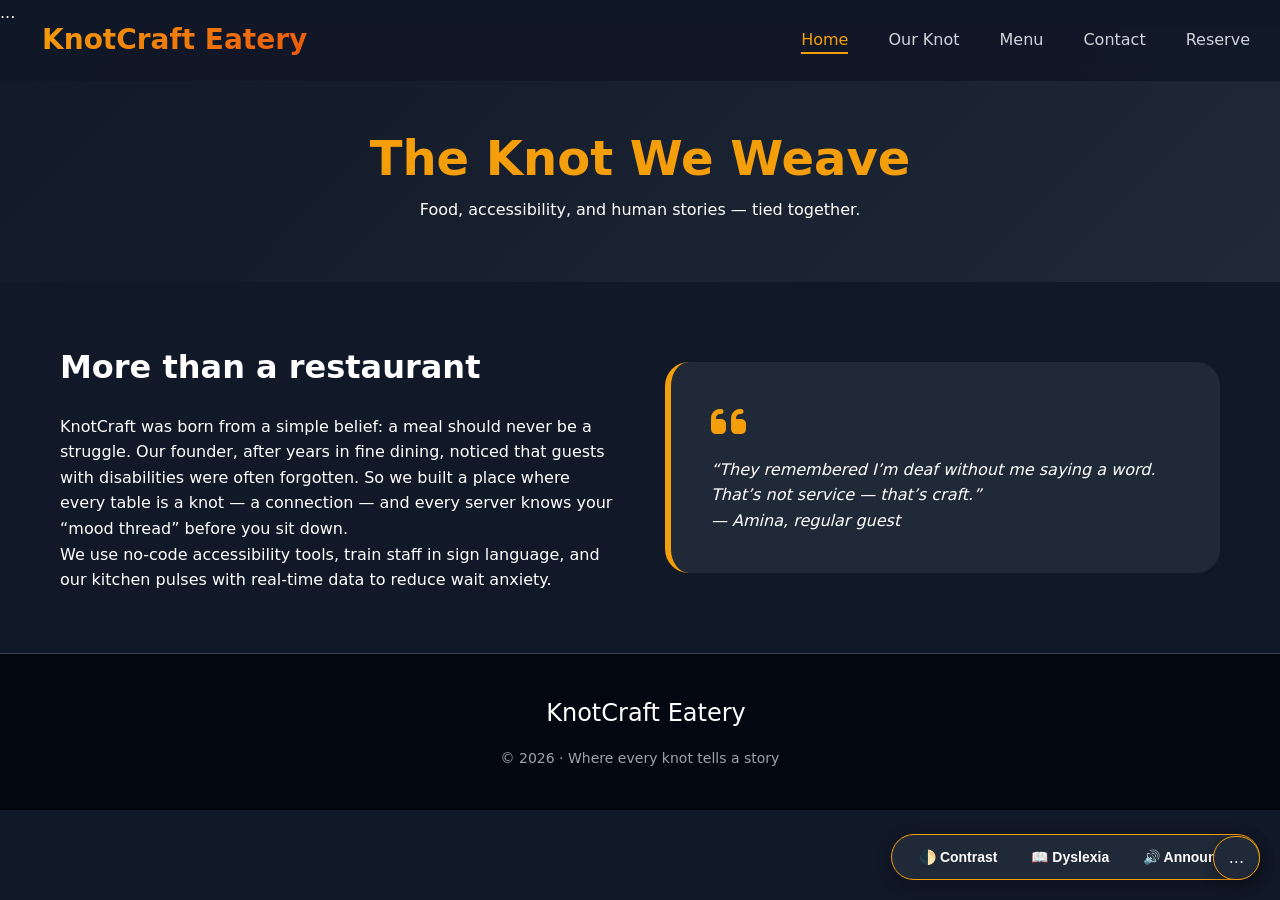
==== about.html @ 928e2766 "well" ====
<!DOCTYPE html>
<html lang="en">
<head>
    <meta charset="UTF-8">
    <meta name="viewport" content="width=device-width, initial-scale=1.0">
    <title>KnotCraft Eatery · Our Knot</title>
    <link rel="stylesheet" href="style.css">
    <link rel="stylesheet" href="https://cdnjs.cloudflare.com/ajax/libs/font-awesome/6.4.0/css/all.min.css">
</head>
<body>
      <div class="accessibility-hub" id="accessibilityHub">
        <button id="highContrastToggle" aria-label="High contrast mode">🌓 Contrast</button>
        <button id="dyslexiaToggle" aria-label="Dyslexia friendly font">📖 Dyslexia</button>
        <button id="announceMode" aria-label="Screen reader friendly announcements">🔊 Announce</button>
    </div>

    <nav class="navbar" id="navbar">
        <div class="nav-container">
            <div class="logo">
                <i class="fas fa-knot"></i>
                <span class="logo-text">KnotCraft Eatery</span>
            </div>
            <ul class="nav-links">
                <li><a href="index.html" class="nav-link active">Home</a></li>
                <li><a href="about.html" class="nav-link">Our Knot</a></li>
                <li><a href="menu.html" class="nav-link">Menu</a></li>
                <li><a href="contact.html" class="nav-link">Contact</a></li>
                <li><a href="reservations.html" class="nav-link">Reserve</a></li>
            </ul>
            <div class="mobile-menu-toggle"><i class="fas fa-bars"></i></div>
        </div>
    </nav>

    <div class="accessibility-hub">...</div> <!-- same as index -->
    <nav class="navbar">...</nav> <!-- same -->

    <section class="page-header">
        <div class="container">
            <h1>The Knot We Weave</h1>
            <p>Food, accessibility, and human stories — tied together.</p>
        </div>
    </section>

    <section class="about-story">
        <div class="container">
            <div class="story-grid">
                <div class="story-text">
                    <h2>More than a restaurant</h2>
                    <p>KnotCraft was born from a simple belief: a meal should never be a struggle. Our founder, after years in fine dining, noticed that guests with disabilities were often forgotten. So we built a place where every table is a knot — a connection — and every server knows your “mood thread” before you sit down.</p>
                    <p>We use no‑code accessibility tools, train staff in sign language, and our kitchen pulses with real‑time data to reduce wait anxiety.</p>
                </div>
                <div class="story-quote">
                    <i class="fas fa-quote-left"></i>
                    <p>“They remembered I’m deaf without me saying a word. That’s not service — that’s craft.”</p>
                    <span>— Amina, regular guest</span>
                </div>
            </div>
        </div>
    </section>

   <footer class="footer">
        <div class="container">
            <div class="footer-content">
                <div class="footer-logo"><i class="fas fa-knot"></i><span>KnotCraft Eatery</span></div>
                <p class="footer-text">© 2026 · Where every knot tells a story</p>
            </div>
        </div>
    </footer>
    <script src="script.js"></script>
</body>
</html>
---- style.css ----
/* ============================================
   KNOTCRAFT EATERY - COMPLETE STYLESHEET
   Affects all pages: index, about, menu, contact, reservations
   ============================================ */

* {
    margin: 0;
    padding: 0;
    box-sizing: border-box;
}

:root {
    --primary: #f59e0b;
    --primary-dark: #ea580c;
    --dark-bg: #111827;
    --card-bg: #1f2937;
    --card-hover: #374151;
    --text-light: #ffffff;
    --text-secondary: #d1d5db;
    --text-muted: #9ca3af;
    --border: #374151;
}

body {
    font-family: 'Segoe UI', system-ui, -apple-system, sans-serif;
    background: var(--dark-bg);
    color: var(--text-light);
    line-height: 1.6;
    transition: all 0.2s;
}

/* Accessibility toggles */
body.high-contrast {
    background: #000000;
    color: #ffff66;
}
body.high-contrast .navbar,
body.high-contrast .card,
body.high-contrast .footer {
    background: #000 !important;
    border-color: #ffff66 !important;
    color: #ffff66 !important;
}
body.dyslexia {
    font-family: 'Open Dyslexic', 'Comic Sans MS', 'Chalkboard SE', sans-serif;
    letter-spacing: 0.05em;
}

.container {
    max-width: 1200px;
    margin: 0 auto;
    padding: 0 20px;
}

/* Accessibility Hub (fixed bottom right) */
.accessibility-hub {
    position: fixed;
    bottom: 20px;
    right: 20px;
    background: #1f2937;
    border-radius: 40px;
    padding: 8px 15px;
    display: flex;
    gap: 10px;
    z-index: 1000;
    box-shadow: 0 4px 15px rgba(0,0,0,0.3);
    border: 1px solid var(--primary);
}
.accessibility-hub button {
    background: none;
    border: none;
    color: white;
    cursor: pointer;
    padding: 6px 12px;
    border-radius: 30px;
    font-size: 14px;
    font-weight: 600;
    transition: 0.2s;
}
.accessibility-hub button:hover {
    background: var(--primary);
    color: #000;
}

/* Navigation */
.navbar {
    position: fixed;
    top: 0;
    left: 0;
    width: 100%;
    background: rgba(17,24,39,0.95);
    backdrop-filter: blur(10px);
    z-index: 100;
    border-bottom: 1px solid transparent;
    transition: 0.3s;
}
.navbar.scrolled {
    background: rgba(17,24,39,0.98);
    border-bottom-color: var(--border);
    box-shadow: 0 4px 20px rgba(0,0,0,0.3);
}
.nav-container {
    max-width: 1400px;
    margin: 0 auto;
    padding: 0 30px;
    display: flex;
    justify-content: space-between;
    align-items: center;
    height: 80px;
}
.logo {
    display: flex;
    align-items: center;
    gap: 12px;
    font-size: 28px;
    font-weight: bold;
}
.logo i {
    color: var(--primary);
    font-size: 32px;
}
.logo-text {
    background: linear-gradient(135deg, var(--primary), var(--primary-dark));
    -webkit-background-clip: text;
    background-clip: text;
    color: transparent;
}
.nav-links {
    display: flex;
    list-style: none;
    gap: 40px;
}
.nav-link {
    color: var(--text-secondary);
    text-decoration: none;
    font-size: 16px;
    font-weight: 500;
    transition: 0.3s;
    position: relative;
}
.nav-link.active,
.nav-link:hover {
    color: var(--primary);
}
.nav-link::after {
    content: '';
    position: absolute;
    bottom: -5px;
    left: 0;
    width: 0;
    height: 2px;
    background: var(--primary);
    transition: 0.3s;
}
.nav-link:hover::after,
.nav-link.active::after {
    width: 100%;
}
.mobile-menu-toggle {
    display: none;
    font-size: 24px;
    color: var(--primary);
    cursor: pointer;
}

/* Hero Section (index) */
.hero {
    position: relative;
    height: 100vh;
    display: flex;
    align-items: center;
    justify-content: center;
    text-align: center;
    background: linear-gradient(135deg, #111827 0%, #1f2937 100%);
    overflow: hidden;
}
.hero-overlay {
    position: absolute;
    inset: 0;
    background: url('data:image/svg+xml;utf8,<svg width="60" height="60" xmlns="http://www.w3.org/2000/svg"><defs><pattern id="grid" width="60" height="60" patternUnits="userSpaceOnUse"><path d="M 10 0 L 0 0 0 10" fill="none" stroke="rgba(255,255,255,0.03)" stroke-width="1"/></pattern></defs><rect width="100%" height="100%" fill="url(%23grid)"/></svg>');
}
.hero-content {
    position: relative;
    z-index: 2;
    max-width: 900px;
    padding: 20px;
}
.hero-title {
    font-size: clamp(60px, 10vw, 120px);
    font-weight: 900;
    background: linear-gradient(135deg, var(--primary), var(--primary-dark));
    -webkit-background-clip: text;
    background-clip: text;
    color: transparent;
    margin-bottom: 20px;
}
.hero-subtitle {
    font-size: clamp(24px, 4vw, 36px);
    color: var(--text-secondary);
}
.hero-description {
    font-size: clamp(16px, 2vw, 20px);
    color: var(--text-muted);
    margin: 20px auto 40px;
    max-width: 700px;
}
.hero-buttons {
    display: flex;
    gap: 20px;
    justify-content: center;
    flex-wrap: wrap;
}
.btn-primary {
    background: linear-gradient(135deg, var(--primary), var(--primary-dark));
    color: white;
    border: none;
    padding: 14px 35px;
    border-radius: 40px;
    font-weight: 700;
    font-size: 18px;
    cursor: pointer;
    text-decoration: none;
    display: inline-block;
    transition: 0.3s;
}
.btn-primary:hover {
    transform: translateY(-3px);
    box-shadow: 0 8px 25px rgba(245,158,11,0.4);
}
.btn-secondary {
    background: transparent;
    border: 2px solid var(--primary);
    color: white;
    padding: 12px 33px;
    border-radius: 40px;
    font-weight: 700;
    font-size: 18px;
    text-decoration: none;
    display: inline-block;
    transition: 0.3s;
}
.btn-secondary:hover {
    background: rgba(245,158,11,0.1);
    transform: translateY(-3px);
}

/* Pulse Knot (homepage only, but styles won't break others) */
.pulse-knot {
    position: absolute;
    bottom: 80px;
    right: 20px;
    background: rgba(0,0,0,0.7);
    padding: 12px 20px;
    border-radius: 30px;
    z-index: 5;
}
.knot-tension {
    display: flex;
    flex-direction: column;
    gap: 6px;
    font-size: 14px;
}
.tension-bar {
    width: 150px;
    height: 6px;
    background: #374151;
    border-radius: 3px;
    overflow: hidden;
}
.tension-fill {
    width: 30%;
    height: 100%;
    background: var(--primary);
    transition: width 2s;
}

/* Section Headers */
.section-header {
    text-align: center;
    margin-bottom: 60px;
}
.section-title {
    font-size: clamp(36px, 5vw, 56px);
    font-weight: 800;
    background: linear-gradient(135deg, var(--primary), var(--primary-dark));
    -webkit-background-clip: text;
    background-clip: text;
    color: transparent;
}
.section-subtitle {
    font-size: 18px;
    color: var(--text-muted);
}

/* Features Grid */
.features {
    padding: 80px 0;
    background: rgba(31,41,55,0.3);
}
.features-grid {
    display: grid;
    grid-template-columns: repeat(auto-fit, minmax(280px, 1fr));
    gap: 40px;
}
.feature-card {
    background: var(--card-bg);
    padding: 40px 30px;
    border-radius: 20px;
    text-align: center;
    transition: 0.3s;
    border: 1px solid transparent;
}
.feature-card:hover {
    transform: translateY(-8px);
    border-color: var(--primary);
}
.feature-icon {
    font-size: 48px;
    color: var(--primary);
    margin-bottom: 20px;
}
.feature-card h3 {
    font-size: 24px;
    margin-bottom: 12px;
}
.feature-card p {
    color: var(--text-muted);
}

/* Menu Page */
.menu-section {
    padding: 100px 0;
}
.menu-category {
    background: rgba(31,41,55,0.5);
    border: 1px solid var(--border);
    border-radius: 24px;
    padding: 40px;
    margin-bottom: 50px;
}
.category-title {
    font-size: 32px;
    color: var(--primary);
    margin-bottom: 30px;
}
.menu-grid {
    display: grid;
    grid-template-columns: repeat(auto-fit, minmax(300px, 1fr));
    gap: 25px;
}
.menu-item {
    background: var(--card-bg);
    padding: 25px;
    border-radius: 16px;
    transition: 0.3s;
    border: 1px solid transparent;
}
.menu-item:hover {
    background: var(--card-hover);
    border-color: var(--primary);
}
.item-header {
    display: flex;
    justify-content: space-between;
    margin-bottom: 10px;
}
.item-header h4 {
    font-size: 22px;
}
.price {
    color: var(--primary);
    font-weight: 700;
}
.item-description {
    color: var(--text-muted);
    margin: 10px 0;
}
.item-tags {
    display: flex;
    gap: 8px;
    flex-wrap: wrap;
}
.tag {
    background: rgba(245,158,11,0.15);
    color: var(--primary);
    padding: 4px 12px;
    border-radius: 20px;
    font-size: 12px;
    border: 1px solid rgba(245,158,11,0.3);
}

/* About Page */
.page-header {
    background: linear-gradient(135deg, #111827, #1f2937);
    padding: 120px 0 60px;
    text-align: center;
}
.page-header h1 {
    font-size: 48px;
    color: var(--primary);
}
.about-story {
    padding: 60px 0;
}
.story-grid {
    display: grid;
    grid-template-columns: 1fr 1fr;
    gap: 50px;
    align-items: center;
}
.story-text h2 {
    font-size: 32px;
    margin-bottom: 20px;
}
.story-quote {
    background: var(--card-bg);
    padding: 40px;
    border-radius: 24px;
    border-left: 6px solid var(--primary);
    font-style: italic;
}
.story-quote i {
    font-size: 40px;
    color: var(--primary);
    margin-bottom: 15px;
}

/* Contact Page (additional styles inline in contact.html, but include base) */
.contact-page-section {
    padding: 60px 0;
}
.contact-grid-full {
    display: grid;
    grid-template-columns: 1fr 1fr;
    gap: 40px;
}
.contact-info-block, .contact-form-block {
    background: var(--card-bg);
    border-radius: 24px;
    padding: 30px;
    border: 1px solid var(--border);
}
.contact-card {
    text-align: center;
}
.contact-card i {
    font-size: 2rem;
    color: var(--primary);
    margin: 15px 0 5px;
}
.contact-card hr {
    margin: 20px 0;
    border-color: var(--border);
}
.social-links-vertical {
    display: flex;
    justify-content: center;
    gap: 20px;
    margin-top: 30px;
}
.social-icon {
    background: #111827;
    width: 45px;
    height: 45px;
    border-radius: 50%;
    display: flex;
    align-items: center;
    justify-content: center;
    color: var(--primary);
    font-size: 1.4rem;
    transition: 0.2s;
    text-decoration: none;
}
.social-icon:hover {
    background: var(--primary);
    color: #000;
}
.form-row {
    display: grid;
    grid-template-columns: 1fr 1fr;
    gap: 20px;
}
.form-group {
    margin-bottom: 20px;
}
.form-group label {
    display: block;
    margin-bottom: 8px;
    font-weight: 600;
}
.form-group input, .form-group select, .form-group textarea {
    width: 100%;
    padding: 12px 16px;
    background: #111827;
    border: 1px solid var(--border);
    border-radius: 12px;
    color: white;
    font-size: 15px;
}
.form-group input:focus, .form-group textarea:focus {
    outline: none;
    border-color: var(--primary);
}
.submit-btn {
    background: linear-gradient(135deg, var(--primary), var(--primary-dark));
    color: white;
    border: none;
    padding: 14px 28px;
    border-radius: 40px;
    font-weight: bold;
    cursor: pointer;
    transition: 0.3s;
}
.submit-btn:hover {
    transform: translateY(-2px);
}
.map-placeholder {
    background: #111827;
    border-radius: 20px;
    padding: 40px;
    text-align: center;
    border: 1px dashed var(--primary);
    margin: 40px 0;
}

/* Reservation Page (Mood Threads + Story Knots) */
.reservation-hero {
    background: linear-gradient(135deg, #111827, #1f2937);
    padding: 120px 0 60px;
    text-align: center;
}
.reservation-grid {
    display: grid;
    grid-template-columns: 1fr 320px;
    gap: 40px;
    margin: 60px 0;
}
.thread-checkboxes {
    display: flex;
    flex-wrap: wrap;
    gap: 20px;
    margin: 15px 0;
}
.thread-checkboxes label {
    display: flex;
    align-items: center;
    gap: 8px;
    cursor: pointer;
}
.knot-wall {
    background: var(--card-bg);
    border-radius: 24px;
    padding: 20px;
    border: 1px solid var(--border);
}
.knot-card {
    background: #111827;
    padding: 12px;
    margin-bottom: 12px;
    border-radius: 12px;
}
@media (max-width: 900px) {
    .reservation-grid { grid-template-columns: 1fr; }
    .contact-grid-full { grid-template-columns: 1fr; }
    .story-grid { grid-template-columns: 1fr; }
}

/* Footer */
.footer {
    background: #030712;
    padding: 40px 0;
    border-top: 1px solid var(--border);
    text-align: center;
}
.footer-logo {
    display: flex;
    justify-content: center;
    align-items: center;
    gap: 12px;
    font-size: 24px;
    margin-bottom: 15px;
}
.footer-logo i {
    color: var(--primary);
}
.footer-text, .footer-tagline {
    color: var(--text-muted);
    font-size: 14px;
}

/* Responsive */
@media (max-width: 768px) {
    .nav-links {
        display: none;
        position: absolute;
        top: 80px;
        left: 0;
        right: 0;
        background: var(--card-bg);
        flex-direction: column;
        padding: 20px;
        text-align: center;
        gap: 20px;
        border-top: 1px solid var(--border);
    }
    .nav-links.active {
        display: flex;
    }
    .mobile-menu-toggle {
        display: block;
    }
    .form-row {
        grid-template-columns: 1fr;
    }
    .pulse-knot {
        bottom: 20px;
        right: 10px;
        padding: 8px 12px;
    }
}
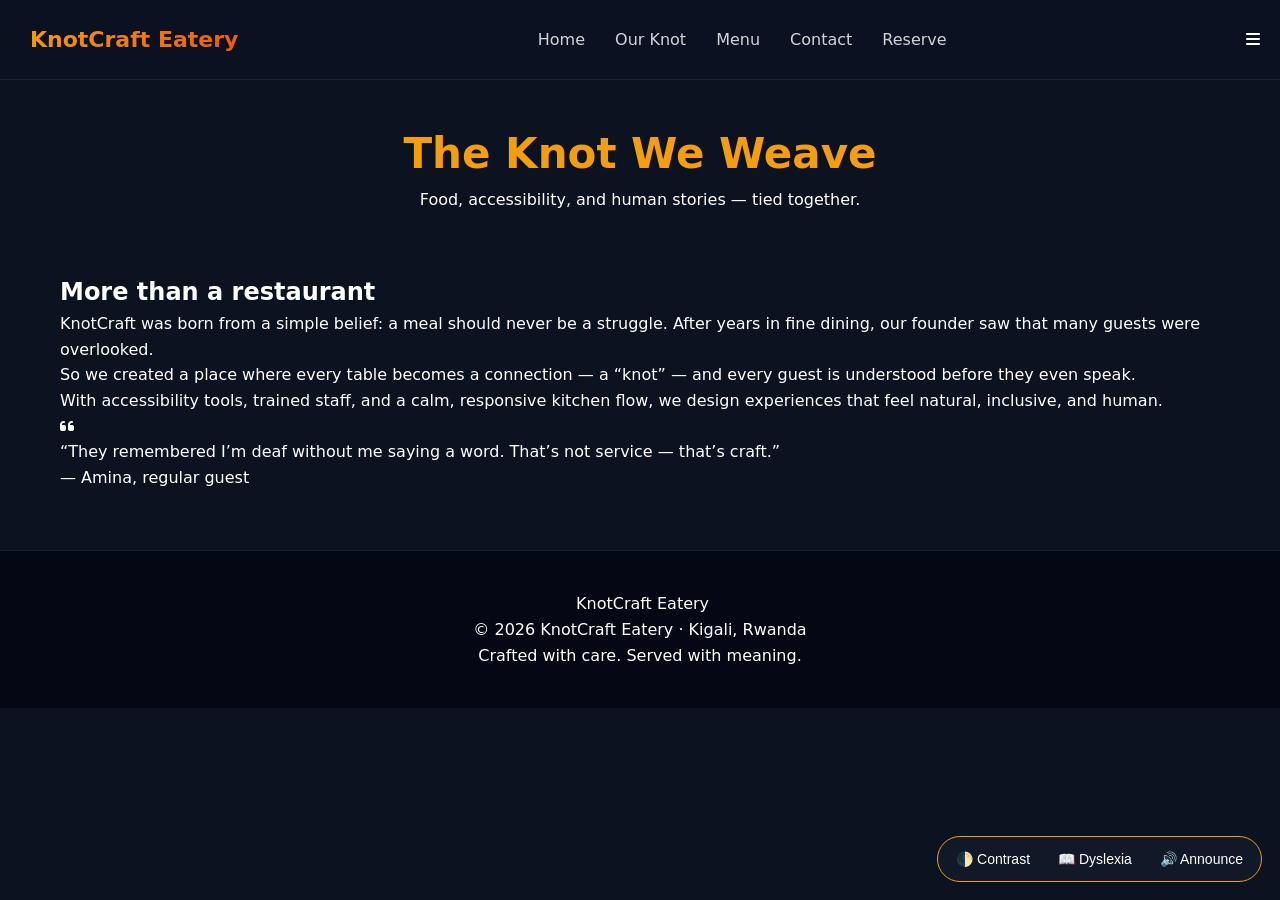
==== commit 0dd4507e: "now organized" ====
--- a/about.html
+++ b/about.html
@@ -2,70 +2,132 @@
 <html lang="en">
 <head>
     <meta charset="UTF-8">
+
+    <!-- Mobile + SEO -->
     <meta name="viewport" content="width=device-width, initial-scale=1.0">
+    <meta name="description" content="Learn the story behind KnotCraft Eatery — a restaurant built on accessibility, human connection, and handcrafted food.">
+
     <title>KnotCraft Eatery · Our Knot</title>
+
+    <!-- Fonts -->
+    <link href="https://fonts.googleapis.com/css2?family=Poppins:wght@300;500;700;900&display=swap" rel="stylesheet">
+
+    <!-- Styles -->
     <link rel="stylesheet" href="style.css">
+
+    <!-- Icons -->
     <link rel="stylesheet" href="https://cdnjs.cloudflare.com/ajax/libs/font-awesome/6.4.0/css/all.min.css">
 </head>
+
 <body>
-      <div class="accessibility-hub" id="accessibilityHub">
-        <button id="highContrastToggle" aria-label="High contrast mode">🌓 Contrast</button>
-        <button id="dyslexiaToggle" aria-label="Dyslexia friendly font">📖 Dyslexia</button>
-        <button id="announceMode" aria-label="Screen reader friendly announcements">🔊 Announce</button>
+
+    <!-- Accessibility Hub -->
+    <div class="accessibility-hub" id="accessibilityHub">
+        <button id="highContrastToggle" aria-label="Enable high contrast mode">🌓 Contrast</button>
+        <button id="dyslexiaToggle" aria-label="Enable dyslexia friendly font">📖 Dyslexia</button>
+        <button id="announceMode" aria-label="Enable screen reader announcements">🔊 Announce</button>
     </div>
 
-    <nav class="navbar" id="navbar">
-        <div class="nav-container">
-            <div class="logo">
-                <i class="fas fa-knot"></i>
-                <span class="logo-text">KnotCraft Eatery</span>
-            </div>
-            <ul class="nav-links">
-                <li><a href="index.html" class="nav-link active">Home</a></li>
-                <li><a href="about.html" class="nav-link">Our Knot</a></li>
-                <li><a href="menu.html" class="nav-link">Menu</a></li>
-                <li><a href="contact.html" class="nav-link">Contact</a></li>
-                <li><a href="reservations.html" class="nav-link">Reserve</a></li>
-            </ul>
-            <div class="mobile-menu-toggle"><i class="fas fa-bars"></i></div>
-        </div>
-    </nav>
+ <nav class="navbar" id="navbar">
+  <div class="nav-container">
 
-    <div class="accessibility-hub">...</div> <!-- same as index -->
-    <nav class="navbar">...</nav> <!-- same -->
+    <div class="logo">
+      <i class="fas fa-knot"></i>
+      <span class="logo-text">KnotCraft Eatery</span>
+    </div>
 
-    <section class="page-header">
+    <ul class="nav-links" id="navLinks">
+      <li><a href="index.html" class="nav-link">Home</a></li>
+      <li><a href="about.html" class="nav-link">Our Knot</a></li>
+      <li><a href="menu.html" class="nav-link">Menu</a></li>
+      <li><a href="contact.html" class="nav-link">Contact</a></li>
+      <li><a href="reservations.html" class="nav-link">Reserve</a></li>
+    </ul>
+
+    <div class="mobile-menu-toggle" id="menuToggle">
+      <i class="fas fa-bars"></i>
+    </div>
+
+  </div>
+</nav>
+
+    <!-- HEADER -->
+    <header class="page-header">
         <div class="container">
             <h1>The Knot We Weave</h1>
             <p>Food, accessibility, and human stories — tied together.</p>
         </div>
-    </section>
+    </header>
 
-    <section class="about-story">
-        <div class="container">
-            <div class="story-grid">
-                <div class="story-text">
-                    <h2>More than a restaurant</h2>
-                    <p>KnotCraft was born from a simple belief: a meal should never be a struggle. Our founder, after years in fine dining, noticed that guests with disabilities were often forgotten. So we built a place where every table is a knot — a connection — and every server knows your “mood thread” before you sit down.</p>
-                    <p>We use no‑code accessibility tools, train staff in sign language, and our kitchen pulses with real‑time data to reduce wait anxiety.</p>
+    <!-- MAIN CONTENT -->
+    <main>
+
+        <section class="about-story">
+            <div class="container">
+
+                <div class="story-grid">
+
+                    <!-- Story -->
+                    <div class="story-text">
+                        <h2>More than a restaurant</h2>
+
+                        <p>
+                            KnotCraft was born from a simple belief: a meal should never be a struggle.
+                            After years in fine dining, our founder saw that many guests were overlooked.
+                        </p>
+
+                        <p>
+                            So we created a place where every table becomes a connection — a “knot” —
+                            and every guest is understood before they even speak.
+                        </p>
+
+                        <p>
+                            With accessibility tools, trained staff, and a calm, responsive kitchen flow,
+                            we design experiences that feel natural, inclusive, and human.
+                        </p>
+                    </div>
+
+                    <!-- Quote -->
+                    <aside class="story-quote">
+                        <i class="fas fa-quote-left"></i>
+                        <p>
+                            “They remembered I’m deaf without me saying a word.
+                            That’s not service — that’s craft.”
+                        </p>
+                        <span>— Amina, regular guest</span>
+                    </aside>
+
                 </div>
-                <div class="story-quote">
-                    <i class="fas fa-quote-left"></i>
-                    <p>“They remembered I’m deaf without me saying a word. That’s not service — that’s craft.”</p>
-                    <span>— Amina, regular guest</span>
-                </div>
+
             </div>
-        </div>
-    </section>
+        </section>
 
-   <footer class="footer">
+    </main>
+
+    <!-- FOOTER -->
+    <footer class="footer">
         <div class="container">
             <div class="footer-content">
-                <div class="footer-logo"><i class="fas fa-knot"></i><span>KnotCraft Eatery</span></div>
-                <p class="footer-text">© 2026 · Where every knot tells a story</p>
+
+                <div class="footer-logo">
+                    <i class="fas fa-knot"></i>
+                    <span>KnotCraft Eatery</span>
+                </div>
+
+                <p class="footer-text">
+                    © 2026 KnotCraft Eatery · Kigali, Rwanda
+                </p>
+
+                <p class="footer-tagline">
+                    Crafted with care. Served with meaning.
+                </p>
+
             </div>
         </div>
     </footer>
+
+    <!-- JS -->
     <script src="script.js"></script>
+
 </body>
 </html>
--- a/style.css
+++ b/style.css
@@ -1,8 +1,9 @@
 /* ============================================
-   KNOTCRAFT EATERY - COMPLETE STYLESHEET
-   Affects all pages: index, about, menu, contact, reservations
+   KNOTCRAFT EATERY — PREMIUM UI SYSTEM
+   Clean, scalable, modern design
    ============================================ */
 
+/* ---------- RESET ---------- */
 * {
     margin: 0;
     padding: 0;
@@ -10,611 +11,389 @@
 }
 
 :root {
+    /* Colors */
+    --bg: #0b1220;
+    --surface: #111827;
+    --card: #1f2937;
+    --card-hover: #2b3648;
+
     --primary: #f59e0b;
     --primary-dark: #ea580c;
-    --dark-bg: #111827;
-    --card-bg: #1f2937;
-    --card-hover: #374151;
-    --text-light: #ffffff;
-    --text-secondary: #d1d5db;
-    --text-muted: #9ca3af;
-    --border: #374151;
+
+    --text: #ffffff;
+    --muted: #a1a1aa;
+    --soft: #d1d5db;
+
+    --border: rgba(255,255,255,0.08);
+
+    /* Radius */
+    --radius-sm: 10px;
+    --radius-md: 16px;
+    --radius-lg: 24px;
+    --radius-xl: 40px;
+
+    /* Shadow */
+    --shadow-sm: 0 4px 10px rgba(0,0,0,0.2);
+    --shadow-md: 0 10px 30px rgba(0,0,0,0.3);
+
+    /* Transition */
+    --transition: 0.25s ease;
 }
 
 body {
-    font-family: 'Segoe UI', system-ui, -apple-system, sans-serif;
-    background: var(--dark-bg);
-    color: var(--text-light);
+    font-family: system-ui, -apple-system, Segoe UI, Roboto, sans-serif;
+    background: var(--bg);
+    color: var(--text);
     line-height: 1.6;
-    transition: all 0.2s;
-}
-
-/* Accessibility toggles */
+}
+
+/* ---------- ACCESSIBILITY ---------- */
 body.high-contrast {
-    background: #000000;
-    color: #ffff66;
-}
-body.high-contrast .navbar,
-body.high-contrast .card,
-body.high-contrast .footer {
-    background: #000 !important;
-    border-color: #ffff66 !important;
-    color: #ffff66 !important;
-}
+    background: #000;
+    color: #ff0;
+}
+
 body.dyslexia {
-    font-family: 'Open Dyslexic', 'Comic Sans MS', 'Chalkboard SE', sans-serif;
-    letter-spacing: 0.05em;
-}
-
+    font-family: "Open Dyslexic", Arial, sans-serif;
+    letter-spacing: 0.04em;
+}
+
+/* ---------- LAYOUT ---------- */
 .container {
     max-width: 1200px;
-    margin: 0 auto;
+    margin: auto;
     padding: 0 20px;
 }
 
-/* Accessibility Hub (fixed bottom right) */
+/* ---------- ACCESSIBILITY HUB ---------- */
 .accessibility-hub {
     position: fixed;
-    bottom: 20px;
-    right: 20px;
-    background: #1f2937;
-    border-radius: 40px;
-    padding: 8px 15px;
-    display: flex;
-    gap: 10px;
-    z-index: 1000;
-    box-shadow: 0 4px 15px rgba(0,0,0,0.3);
+    bottom: 18px;
+    right: 18px;
+    display: flex;
+    gap: 8px;
+    padding: 8px;
+    background: var(--surface);
     border: 1px solid var(--primary);
-}
+    border-radius: var(--radius-xl);
+    z-index: 999;
+}
+
 .accessibility-hub button {
-    background: none;
     border: none;
-    color: white;
+    background: transparent;
+    color: var(--text);
+    font-size: 14px;
+    padding: 6px 10px;
     cursor: pointer;
-    padding: 6px 12px;
-    border-radius: 30px;
-    font-size: 14px;
-    font-weight: 600;
-    transition: 0.2s;
-}
+    border-radius: var(--radius-xl);
+    transition: var(--transition);
+}
+
 .accessibility-hub button:hover {
     background: var(--primary);
     color: #000;
 }
 
-/* Navigation */
+/* ---------- NAVBAR ---------- */
 .navbar {
     position: fixed;
     top: 0;
-    left: 0;
-    width: 100%;
-    background: rgba(17,24,39,0.95);
+    width: 100%;
+    height: 80px;
+    background: rgba(11,18,32,0.9);
     backdrop-filter: blur(10px);
-    z-index: 100;
-    border-bottom: 1px solid transparent;
-    transition: 0.3s;
-}
-.navbar.scrolled {
-    background: rgba(17,24,39,0.98);
-    border-bottom-color: var(--border);
-    box-shadow: 0 4px 20px rgba(0,0,0,0.3);
-}
+    border-bottom: 1px solid var(--border);
+    z-index: 1000;
+}
+
 .nav-container {
-    max-width: 1400px;
-    margin: 0 auto;
-    padding: 0 30px;
-    display: flex;
+    max-width: 1300px;
+    margin: auto;
+    height: 100%;
+    display: flex;
+    align-items: center;
     justify-content: space-between;
+    padding: 0 20px;
+}
+
+.logo {
+    display: flex;
     align-items: center;
-    height: 80px;
-}
-.logo {
-    display: flex;
-    align-items: center;
-    gap: 12px;
-    font-size: 28px;
-    font-weight: bold;
-}
+    gap: 10px;
+    font-weight: 800;
+    font-size: 22px;
+}
+
 .logo i {
     color: var(--primary);
-    font-size: 32px;
-}
+    font-size: 26px;
+}
+
 .logo-text {
     background: linear-gradient(135deg, var(--primary), var(--primary-dark));
     -webkit-background-clip: text;
-    background-clip: text;
     color: transparent;
 }
+
 .nav-links {
     display: flex;
+    gap: 30px;
     list-style: none;
-    gap: 40px;
-}
+}
+
 .nav-link {
-    color: var(--text-secondary);
+    color: var(--soft);
     text-decoration: none;
-    font-size: 16px;
+    position: relative;
+    transition: var(--transition);
+}
+
+.nav-link:hover,
+.nav-link.active {
+    color: var(--primary);
+}
+
+.nav-link::after {
+    content: "";
+    position: absolute;
+    bottom: -6px;
+    left: 0;
+    width: 0;
+    height: 2px;
+    background: var(--primary);
+    transition: var(--transition);
+}
+
+.nav-link:hover::after {
+    width: 100%;
+}
+
+/* ---------- BUTTONS ---------- */
+.btn-primary,
+.submit-btn {
+    background: linear-gradient(135deg, var(--primary), var(--primary-dark));
+    border: none;
+    color: white;
+    padding: 14px 28px;
+    border-radius: var(--radius-xl);
+    font-weight: 700;
+    cursor: pointer;
+    transition: var(--transition);
+}
+
+.btn-primary:hover,
+.submit-btn:hover {
+    transform: translateY(-3px);
+    box-shadow: var(--shadow-md);
+}
+
+.btn-secondary {
+    border: 2px solid var(--primary);
+    background: transparent;
+    color: white;
+    padding: 12px 26px;
+    border-radius: var(--radius-xl);
+    transition: var(--transition);
+}
+
+.btn-secondary:hover {
+    background: rgba(245,158,11,0.1);
+    transform: translateY(-3px);
+}
+
+/* ---------- HERO ---------- */
+.hero {
+    min-height: 100vh;
+    display: flex;
+    align-items: center;
+    justify-content: center;
+    text-align: center;
+    position: relative;
+    padding: 100px 20px;
+}
+
+.hero-title {
+    font-size: clamp(48px, 8vw, 110px);
+    font-weight: 900;
+    background: linear-gradient(135deg, var(--primary), var(--primary-dark));
+    -webkit-background-clip: text;
+    color: transparent;
+}
+
+.hero-subtitle {
+    font-size: 24px;
+    color: var(--soft);
+}
+
+.hero-description {
+    max-width: 700px;
+    margin: 20px auto;
+    color: var(--muted);
+}
+
+/* ---------- FEATURES ---------- */
+.features {
+    padding: 80px 0;
+}
+
+.features-grid {
+    display: grid;
+    grid-template-columns: repeat(auto-fit, minmax(260px, 1fr));
+    gap: 30px;
+}
+
+.feature-card {
+    background: var(--card);
+    padding: 30px;
+    border-radius: var(--radius-lg);
+    border: 1px solid var(--border);
+    transition: var(--transition);
+}
+
+.feature-card:hover {
+    transform: translateY(-8px);
+    background: var(--card-hover);
+    border-color: var(--primary);
+}
+
+/* ---------- MENU ---------- */
+.menu-section {
+    padding: 120px 0 80px;
+}
+
+.menu-category {
+    background: var(--surface);
+    border: 1px solid var(--border);
+    padding: 30px;
+    border-radius: var(--radius-lg);
+    margin-bottom: 40px;
+}
+
+.menu-grid {
+    display: grid;
+    grid-template-columns: repeat(auto-fit, minmax(280px, 1fr));
+    gap: 20px;
+}
+
+.menu-item {
+    background: var(--card);
+    padding: 20px;
+    border-radius: var(--radius-md);
+    transition: var(--transition);
+}
+
+.menu-item:hover {
+    background: var(--card-hover);
+}
+
+/* ---------- PAGE HEADER ---------- */
+.page-header {
+    padding: 120px 20px 60px;
+    text-align: center;
+}
+
+.page-header h1 {
+    font-size: 42px;
+    color: var(--primary);
+}
+
+/* ---------- CONTACT / FORMS ---------- */
+.contact-grid-full,
+.reservation-grid {
+    display: grid;
+    grid-template-columns: 1fr 1fr;
+    gap: 30px;
+}
+
+.form-group {
+    margin-bottom: 15px;
+}
+
+input, select, textarea {
+    width: 100%;
+    padding: 12px;
+    border-radius: var(--radius-sm);
+    background: var(--surface);
+    border: 1px solid var(--border);
+    color: white;
+}
+
+input:focus, textarea:focus {
+    border-color: var(--primary);
+    outline: none;
+}
+
+/* ---------- CARDS ---------- */
+.card,
+.contact-card,
+.knot-wall,
+.menu-item,
+.feature-card {
+    box-shadow: var(--shadow-sm);
+}
+
+/* ---------- FOOTER ---------- */
+.footer {
+    text-align: center;
+    padding: 40px;
+    border-top: 1px solid var(--border);
+    background: #050814;
+    margin-top: 60px;
+}
+
+/* ---------- RESPONSIVE ---------- */
+@media (max-width: 768px) {
+    .nav-links {
+        display: none;
+        flex-direction: column;
+        position: absolute;
+        top: 80px;
+        left: 0;
+        right: 0;
+        background: var(--surface);
+        padding: 20px;
+    }
+
+    .contact-grid-full,
+    .reservation-grid {
+        grid-template-columns: 1fr;
+    }
+}
+
+.navbar {
+    position: fixed;
+    top: 0;
+    width: 100%;
+    height: 80px;
+    background: rgba(11, 18, 32, 0.75);
+    backdrop-filter: blur(14px);
+    border-bottom: 1px solid rgba(255,255,255,0.06);
+    z-index: 1000;
+}
+
+.nav-link {
+    position: relative;
     font-weight: 500;
-    transition: 0.3s;
-    position: relative;
-}
-.nav-link.active,
-.nav-link:hover {
+    color: var(--soft);
+    transition: 0.25s;
+}
+
+.nav-link.active {
     color: var(--primary);
 }
+
+.nav-link.active::after {
+    width: 100%;
+}
+
 .nav-link::after {
-    content: '';
+    content: "";
     position: absolute;
-    bottom: -5px;
+    bottom: -6px;
     left: 0;
     width: 0;
     height: 2px;
     background: var(--primary);
     transition: 0.3s;
-}
-.nav-link:hover::after,
-.nav-link.active::after {
-    width: 100%;
-}
-.mobile-menu-toggle {
-    display: none;
-    font-size: 24px;
-    color: var(--primary);
-    cursor: pointer;
-}
-
-/* Hero Section (index) */
-.hero {
-    position: relative;
-    height: 100vh;
-    display: flex;
-    align-items: center;
-    justify-content: center;
-    text-align: center;
-    background: linear-gradient(135deg, #111827 0%, #1f2937 100%);
-    overflow: hidden;
-}
-.hero-overlay {
-    position: absolute;
-    inset: 0;
-    background: url('data:image/svg+xml;utf8,<svg width="60" height="60" xmlns="http://www.w3.org/2000/svg"><defs><pattern id="grid" width="60" height="60" patternUnits="userSpaceOnUse"><path d="M 10 0 L 0 0 0 10" fill="none" stroke="rgba(255,255,255,0.03)" stroke-width="1"/></pattern></defs><rect width="100%" height="100%" fill="url(%23grid)"/></svg>');
-}
-.hero-content {
-    position: relative;
-    z-index: 2;
-    max-width: 900px;
-    padding: 20px;
-}
-.hero-title {
-    font-size: clamp(60px, 10vw, 120px);
-    font-weight: 900;
-    background: linear-gradient(135deg, var(--primary), var(--primary-dark));
-    -webkit-background-clip: text;
-    background-clip: text;
-    color: transparent;
-    margin-bottom: 20px;
-}
-.hero-subtitle {
-    font-size: clamp(24px, 4vw, 36px);
-    color: var(--text-secondary);
-}
-.hero-description {
-    font-size: clamp(16px, 2vw, 20px);
-    color: var(--text-muted);
-    margin: 20px auto 40px;
-    max-width: 700px;
-}
-.hero-buttons {
-    display: flex;
-    gap: 20px;
-    justify-content: center;
-    flex-wrap: wrap;
-}
-.btn-primary {
-    background: linear-gradient(135deg, var(--primary), var(--primary-dark));
-    color: white;
-    border: none;
-    padding: 14px 35px;
-    border-radius: 40px;
-    font-weight: 700;
-    font-size: 18px;
-    cursor: pointer;
-    text-decoration: none;
-    display: inline-block;
-    transition: 0.3s;
-}
-.btn-primary:hover {
-    transform: translateY(-3px);
-    box-shadow: 0 8px 25px rgba(245,158,11,0.4);
-}
-.btn-secondary {
-    background: transparent;
-    border: 2px solid var(--primary);
-    color: white;
-    padding: 12px 33px;
-    border-radius: 40px;
-    font-weight: 700;
-    font-size: 18px;
-    text-decoration: none;
-    display: inline-block;
-    transition: 0.3s;
-}
-.btn-secondary:hover {
-    background: rgba(245,158,11,0.1);
-    transform: translateY(-3px);
-}
-
-/* Pulse Knot (homepage only, but styles won't break others) */
-.pulse-knot {
-    position: absolute;
-    bottom: 80px;
-    right: 20px;
-    background: rgba(0,0,0,0.7);
-    padding: 12px 20px;
-    border-radius: 30px;
-    z-index: 5;
-}
-.knot-tension {
-    display: flex;
-    flex-direction: column;
-    gap: 6px;
-    font-size: 14px;
-}
-.tension-bar {
-    width: 150px;
-    height: 6px;
-    background: #374151;
-    border-radius: 3px;
-    overflow: hidden;
-}
-.tension-fill {
-    width: 30%;
-    height: 100%;
-    background: var(--primary);
-    transition: width 2s;
-}
-
-/* Section Headers */
-.section-header {
-    text-align: center;
-    margin-bottom: 60px;
-}
-.section-title {
-    font-size: clamp(36px, 5vw, 56px);
-    font-weight: 800;
-    background: linear-gradient(135deg, var(--primary), var(--primary-dark));
-    -webkit-background-clip: text;
-    background-clip: text;
-    color: transparent;
-}
-.section-subtitle {
-    font-size: 18px;
-    color: var(--text-muted);
-}
-
-/* Features Grid */
-.features {
-    padding: 80px 0;
-    background: rgba(31,41,55,0.3);
-}
-.features-grid {
-    display: grid;
-    grid-template-columns: repeat(auto-fit, minmax(280px, 1fr));
-    gap: 40px;
-}
-.feature-card {
-    background: var(--card-bg);
-    padding: 40px 30px;
-    border-radius: 20px;
-    text-align: center;
-    transition: 0.3s;
-    border: 1px solid transparent;
-}
-.feature-card:hover {
-    transform: translateY(-8px);
-    border-color: var(--primary);
-}
-.feature-icon {
-    font-size: 48px;
-    color: var(--primary);
-    margin-bottom: 20px;
-}
-.feature-card h3 {
-    font-size: 24px;
-    margin-bottom: 12px;
-}
-.feature-card p {
-    color: var(--text-muted);
-}
-
-/* Menu Page */
-.menu-section {
-    padding: 100px 0;
-}
-.menu-category {
-    background: rgba(31,41,55,0.5);
-    border: 1px solid var(--border);
-    border-radius: 24px;
-    padding: 40px;
-    margin-bottom: 50px;
-}
-.category-title {
-    font-size: 32px;
-    color: var(--primary);
-    margin-bottom: 30px;
-}
-.menu-grid {
-    display: grid;
-    grid-template-columns: repeat(auto-fit, minmax(300px, 1fr));
-    gap: 25px;
-}
-.menu-item {
-    background: var(--card-bg);
-    padding: 25px;
-    border-radius: 16px;
-    transition: 0.3s;
-    border: 1px solid transparent;
-}
-.menu-item:hover {
-    background: var(--card-hover);
-    border-color: var(--primary);
-}
-.item-header {
-    display: flex;
-    justify-content: space-between;
-    margin-bottom: 10px;
-}
-.item-header h4 {
-    font-size: 22px;
-}
-.price {
-    color: var(--primary);
-    font-weight: 700;
-}
-.item-description {
-    color: var(--text-muted);
-    margin: 10px 0;
-}
-.item-tags {
-    display: flex;
-    gap: 8px;
-    flex-wrap: wrap;
-}
-.tag {
-    background: rgba(245,158,11,0.15);
-    color: var(--primary);
-    padding: 4px 12px;
-    border-radius: 20px;
-    font-size: 12px;
-    border: 1px solid rgba(245,158,11,0.3);
-}
-
-/* About Page */
-.page-header {
-    background: linear-gradient(135deg, #111827, #1f2937);
-    padding: 120px 0 60px;
-    text-align: center;
-}
-.page-header h1 {
-    font-size: 48px;
-    color: var(--primary);
-}
-.about-story {
-    padding: 60px 0;
-}
-.story-grid {
-    display: grid;
-    grid-template-columns: 1fr 1fr;
-    gap: 50px;
-    align-items: center;
-}
-.story-text h2 {
-    font-size: 32px;
-    margin-bottom: 20px;
-}
-.story-quote {
-    background: var(--card-bg);
-    padding: 40px;
-    border-radius: 24px;
-    border-left: 6px solid var(--primary);
-    font-style: italic;
-}
-.story-quote i {
-    font-size: 40px;
-    color: var(--primary);
-    margin-bottom: 15px;
-}
-
-/* Contact Page (additional styles inline in contact.html, but include base) */
-.contact-page-section {
-    padding: 60px 0;
-}
-.contact-grid-full {
-    display: grid;
-    grid-template-columns: 1fr 1fr;
-    gap: 40px;
-}
-.contact-info-block, .contact-form-block {
-    background: var(--card-bg);
-    border-radius: 24px;
-    padding: 30px;
-    border: 1px solid var(--border);
-}
-.contact-card {
-    text-align: center;
-}
-.contact-card i {
-    font-size: 2rem;
-    color: var(--primary);
-    margin: 15px 0 5px;
-}
-.contact-card hr {
-    margin: 20px 0;
-    border-color: var(--border);
-}
-.social-links-vertical {
-    display: flex;
-    justify-content: center;
-    gap: 20px;
-    margin-top: 30px;
-}
-.social-icon {
-    background: #111827;
-    width: 45px;
-    height: 45px;
-    border-radius: 50%;
-    display: flex;
-    align-items: center;
-    justify-content: center;
-    color: var(--primary);
-    font-size: 1.4rem;
-    transition: 0.2s;
-    text-decoration: none;
-}
-.social-icon:hover {
-    background: var(--primary);
-    color: #000;
-}
-.form-row {
-    display: grid;
-    grid-template-columns: 1fr 1fr;
-    gap: 20px;
-}
-.form-group {
-    margin-bottom: 20px;
-}
-.form-group label {
-    display: block;
-    margin-bottom: 8px;
-    font-weight: 600;
-}
-.form-group input, .form-group select, .form-group textarea {
-    width: 100%;
-    padding: 12px 16px;
-    background: #111827;
-    border: 1px solid var(--border);
-    border-radius: 12px;
-    color: white;
-    font-size: 15px;
-}
-.form-group input:focus, .form-group textarea:focus {
-    outline: none;
-    border-color: var(--primary);
-}
-.submit-btn {
-    background: linear-gradient(135deg, var(--primary), var(--primary-dark));
-    color: white;
-    border: none;
-    padding: 14px 28px;
-    border-radius: 40px;
-    font-weight: bold;
-    cursor: pointer;
-    transition: 0.3s;
-}
-.submit-btn:hover {
-    transform: translateY(-2px);
-}
-.map-placeholder {
-    background: #111827;
-    border-radius: 20px;
-    padding: 40px;
-    text-align: center;
-    border: 1px dashed var(--primary);
-    margin: 40px 0;
-}
-
-/* Reservation Page (Mood Threads + Story Knots) */
-.reservation-hero {
-    background: linear-gradient(135deg, #111827, #1f2937);
-    padding: 120px 0 60px;
-    text-align: center;
-}
-.reservation-grid {
-    display: grid;
-    grid-template-columns: 1fr 320px;
-    gap: 40px;
-    margin: 60px 0;
-}
-.thread-checkboxes {
-    display: flex;
-    flex-wrap: wrap;
-    gap: 20px;
-    margin: 15px 0;
-}
-.thread-checkboxes label {
-    display: flex;
-    align-items: center;
-    gap: 8px;
-    cursor: pointer;
-}
-.knot-wall {
-    background: var(--card-bg);
-    border-radius: 24px;
-    padding: 20px;
-    border: 1px solid var(--border);
-}
-.knot-card {
-    background: #111827;
-    padding: 12px;
-    margin-bottom: 12px;
-    border-radius: 12px;
-}
-@media (max-width: 900px) {
-    .reservation-grid { grid-template-columns: 1fr; }
-    .contact-grid-full { grid-template-columns: 1fr; }
-    .story-grid { grid-template-columns: 1fr; }
-}
-
-/* Footer */
-.footer {
-    background: #030712;
-    padding: 40px 0;
-    border-top: 1px solid var(--border);
-    text-align: center;
-}
-.footer-logo {
-    display: flex;
-    justify-content: center;
-    align-items: center;
-    gap: 12px;
-    font-size: 24px;
-    margin-bottom: 15px;
-}
-.footer-logo i {
-    color: var(--primary);
-}
-.footer-text, .footer-tagline {
-    color: var(--text-muted);
-    font-size: 14px;
-}
-
-/* Responsive */
-@media (max-width: 768px) {
-    .nav-links {
-        display: none;
-        position: absolute;
-        top: 80px;
-        left: 0;
-        right: 0;
-        background: var(--card-bg);
-        flex-direction: column;
-        padding: 20px;
-        text-align: center;
-        gap: 20px;
-        border-top: 1px solid var(--border);
-    }
-    .nav-links.active {
-        display: flex;
-    }
-    .mobile-menu-toggle {
-        display: block;
-    }
-    .form-row {
-        grid-template-columns: 1fr;
-    }
-    .pulse-knot {
-        bottom: 20px;
-        right: 10px;
-        padding: 8px 12px;
-    }
 }
